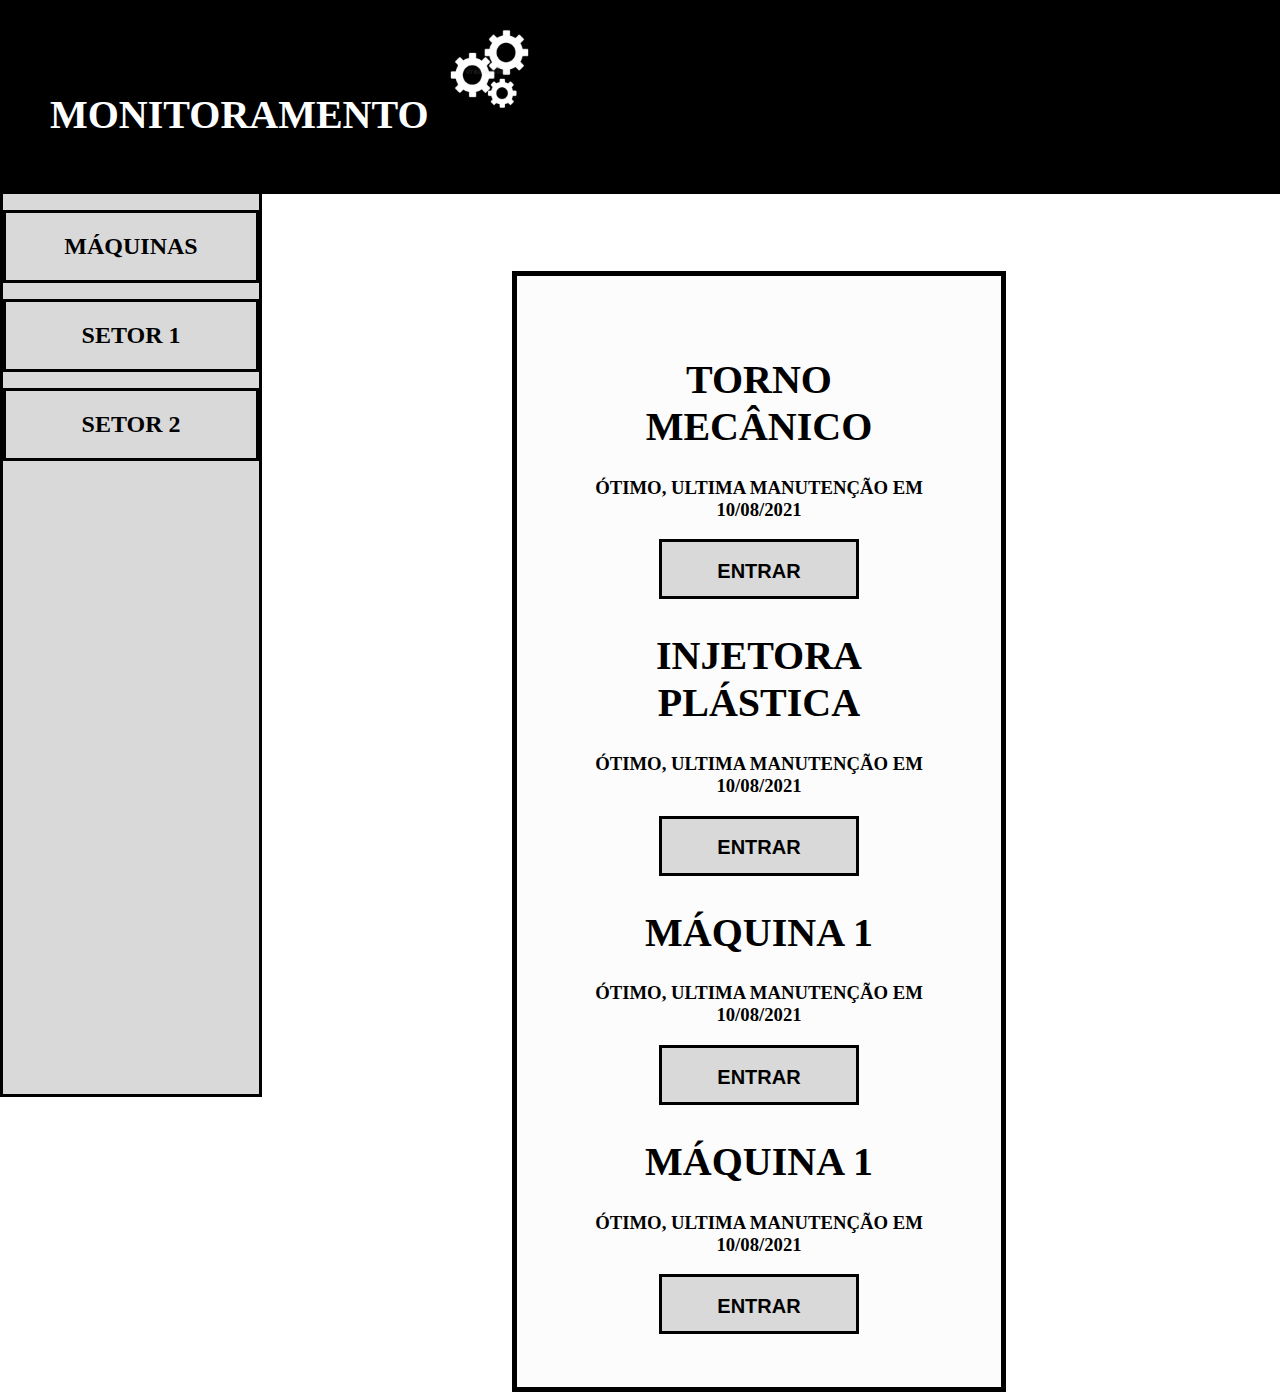
==== index.html @ b04c266a "1.1" ====
<!DOCTYPE html>
<html lang="PT-BR">
    <head>
        <meta charset="UTF-8">
        <title>Monitoramento</title>
        <link rel="stylesheet" type="text/css" href="style.css">
        <script src="link.js"></script>
        </head>
        <body>
            <div class="container">
                <!--BANNER COM TITULO-->
                <div class="banner">
                    <div class="title">
                        <h1>MONITORAMENTO</h1>
                    </div>
                        <div class="icon">
                            <img class="iconimg"src="assets/icon.png">
                        </div>
                    </div>
                </div>
                <!--COLUNA LATERAL-->
                <div class="colunalateral">
                    <p></p>
                    <div class="primeiroselecionavel">
                        <div class="textcaixa">
                            <h2>MÁQUINAS</h2>
                        </div>
                    </div>
                    <p></p>
                    <div class="segundoselecionavel">
                        <div class="textcaixa">
                            <h2>SETOR 1</h2>
                        </div>
                    </div>
                    <p></p>
                    <div class="terceiroselecionavel">
                        <div class="textcaixa">
                            <h2>SETOR 2</h2>
                        </div>
                    </div>     
                </div>
                <!--AREA DE MÁQUINAS-->
                <div class="areademaquinas">
                    
                    <!---maquina 1-->
                    <div class="areamaquina">
                    <div class="maquina1">
                    <div class="caixa flutuante">
                        <div class="caixacomnome">
                            <h1>TORNO MECÂNICO</h1></a>
                        </div>
                        <div class="caixa de status">
                            <h3>ÓTIMO, ULTIMA MANUTENÇÃO EM 10/08/2021</h3>
                        </div>
                        <div class="botao de acesso">
                            <a  class="none_href" href="subpage.html"><button id="acesso"><h2>ENTRAR</h2></button></a>
                        </div>
                    </div>
                    </div>
                    <!--maquina 2-->
                    <div class="maquina2">
                    <div class="caixa flutuante">
                        <div class="caixacomnome">
                            <h1>INJETORA PLÁSTICA</h1>
                        </div>
                        <div class="caixa de status">
                            <h3>ÓTIMO, ULTIMA MANUTENÇÃO EM 10/08/2021</h3>
                        </div>
                        <div class="botao de acesso">
                            <button id="acesso"><h2>ENTRAR</h2></button>
                        </div>
                    </div>
                    </div>
                    <!--maquina 3-->
                    <div class="maquina3">
                    
                        <div class="caixacomnome">
                            <h1>MÁQUINA 1</h1>
                        </div>
                        <div class="caixa de status">
                            <h3>ÓTIMO, ULTIMA MANUTENÇÃO EM 10/08/2021</h3>
                        </div>
                        <div class="botao de acesso">
                            <button id="acesso"><h2>ENTRAR</h2></button>
                        
                    </div>
                    </div>
                    <!---maquina 4-->
                    <div class="maquina2">
                    
                        <div class="caixacomnome">
                            <h1>MÁQUINA 1</h1>
                        </div>
                        <div class="caixa de status">
                            <h3>ÓTIMO, ULTIMA MANUTENÇÃO EM 10/08/2021</h3>
                        </div>
                        <div class="botao de acesso">
                            <button id="acesso"><h2>ENTRAR</h2></button>
                        </div>
                    
                    </div>
                    </div>
                    <!--fim das seções-->
                    </div>
                </div>
            </div>
        </body>
</html>
---- style.css ----
html{
    width: 100%;
    height: 100%;
    border: 0px;
    
}
body{
    width: 100%;
    height: 100%;
    margin: 0px;
}
.banner{
    background-color: #000000;
    width: 100%;
    height: 10%;
    color:#ffffff;
    text-align: left;
}
h1{
    font-size: 40px;
}
.title{
    display: inline-block;
    margin-bottom: 30px;
    margin-left: 50px;
    text-decoration: double;
}
.icon{
    margin-top: 10px;
}
.icon, .iconimg{
    display: inline-block;
}
.iconimg{
    height: 70%;
    width: 70%;
}
.colunalateral{
    border-width: 50px;
    border: #000000;
    border-style: solid;
    background-color: #D9D9D9;
    width: 20%;
    height: 100%;
    text-align: center;
    margin:0px;
    display: inline-block;
    position:absolute;
    border-top:0px;
}

.primeiroselecionavel{
    border: #000000;
    border-width: 3px;
    border-style: solid;
    
}
.segundoselecionavel{
    border: #000000;
    border-width: 3px;
    border-style: solid;
}
.terceiroselecionavel{
    border: #000000;
    border-width: 3px;
    border-style: solid;
    
}
 .areademaquinas{
    display:inline-block;
    margin-left: 40%;
    margin-top: 6%;
    width: 30%;
}
.areademaquinas{
    background-color: #FDFCFC;
    text-align: center;
    padding: 50px;
    border: #000000;
    border-style: solid;
    border-width: 5px;
    
}
#acesso{
    width: 200px;
    height: 60px;
    background-color: #D9D9D9;
    text-align: center;
    cursor: pointer;
    border-width: 2px;
    border: #000000;
    border-style: solid;
}
.maquina1 , .maquina2 , .maquina3 , .maquina4{
    display: inline-block;
    border-width:20px;
    border:#FDFCFC;
    border-style: solid;
}
/*segunda página*/
.caixaflutuante{
    text-align: center;
    display:inline-block;
    margin-left: 40%;
    margin-top: 6%;
    width: 600px;
    background-color: #FDFCFC;
    border-color: #000000;
    border-width: 4px;
    border-style: solid;
    padding: 100px;
}
.img_torno{
    rotate: 270deg;
    height: 30%;
    width: 30%;
    border: #000000;
    border-style: solid;
    border-width: 2px;
}
#title_caixa{
    border: #000000;
    border-style: solid;
    border-width: 2px;
    margin-bottom: 20px;

}
#caixa_manutencao{
    border: #000000;
    border-style: solid;
    border-width: 2px;
    margin-bottom: 20px;
}
#caixa_modelo{
    border: #000000;
    border-style: solid;
    border-width: 2px;
    margin-bottom: 20px;

}
#caixa_problemas{
    border: #000000;
    border-style: solid;
    border-width: 2px;
    margin-bottom: 20px;

}
#caixa_observacoes{
    border: #000000;
    border-style: solid;
    border-width: 2px;
    margin-bottom: 20px;

}
#caixa_picture{
   
}
.acesso_submit{
    width: 210px;
    height: 70px;
    background-color: #D9D9D9;
    text-align: center;
    cursor: pointer;
    border-width: 1px;
    border: #000000;
    border-style: solid;
}
#problemas_1{
    width: 100px;
    height: 30px;
}
#problemas_2{
    width: 40px;
    height: 30px;
}
.none_href{
    text-decoration: none;
    color:#000000;
}
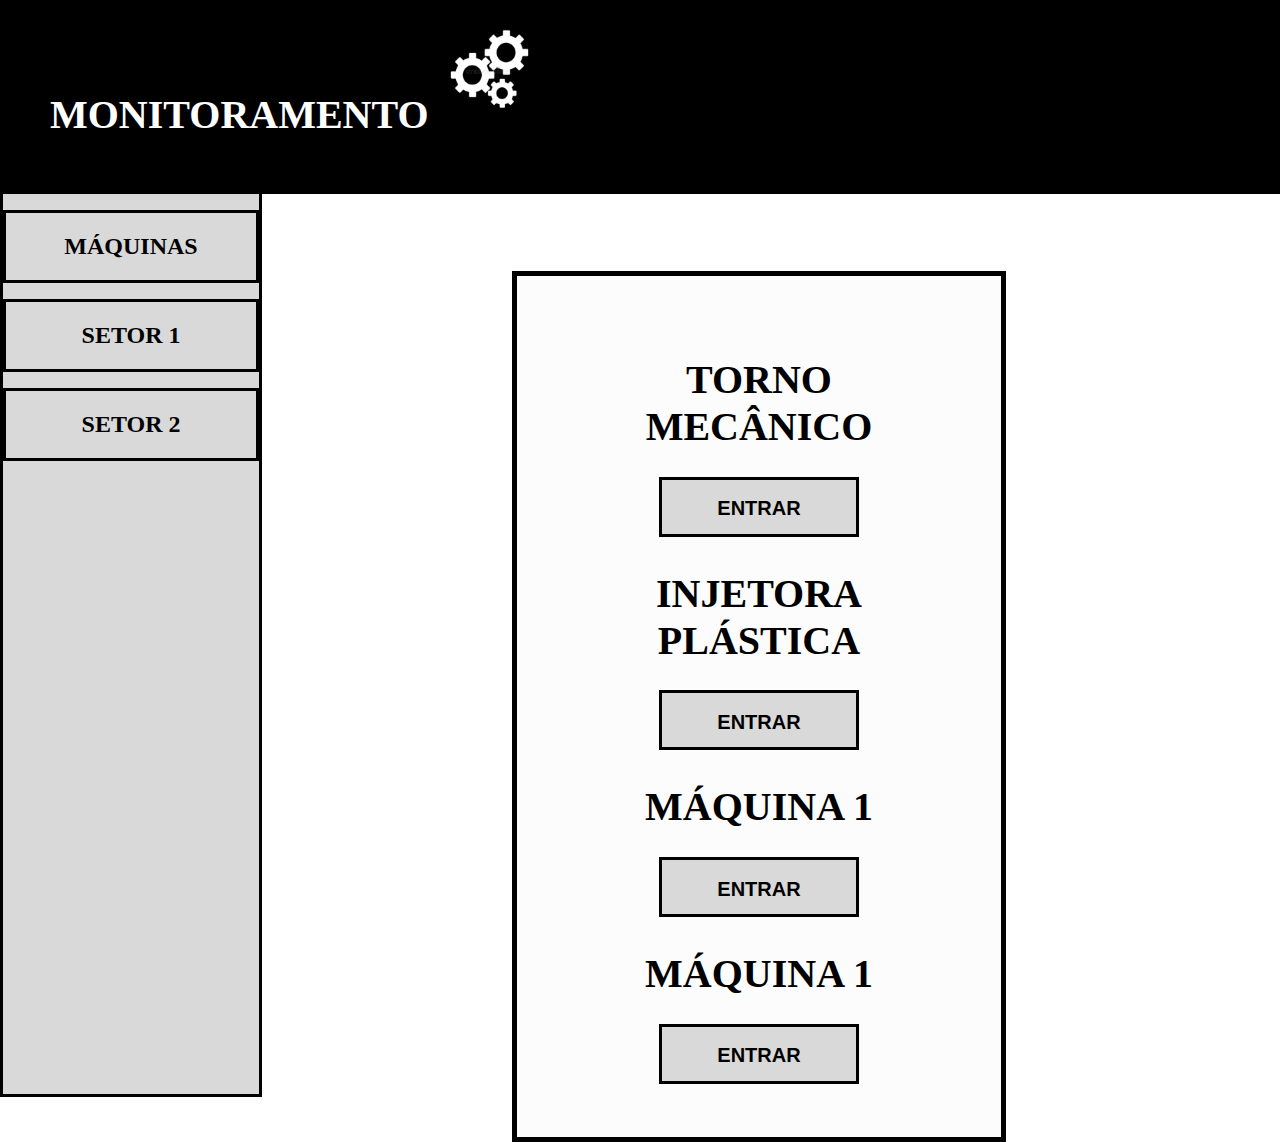
==== commit 28769111: "1.2" ====
--- a/index.html
+++ b/index.html
@@ -50,7 +50,7 @@
                             <h1>TORNO MECÂNICO</h1></a>
                         </div>
                         <div class="caixa de status">
-                            <h3>ÓTIMO, ULTIMA MANUTENÇÃO EM 10/08/2021</h3>
+                           
                         </div>
                         <div class="botao de acesso">
                             <a  class="none_href" href="subpage.html"><button id="acesso"><h2>ENTRAR</h2></button></a>
@@ -64,10 +64,10 @@
                             <h1>INJETORA PLÁSTICA</h1>
                         </div>
                         <div class="caixa de status">
-                            <h3>ÓTIMO, ULTIMA MANUTENÇÃO EM 10/08/2021</h3>
+                            
                         </div>
                         <div class="botao de acesso">
-                            <button id="acesso"><h2>ENTRAR</h2></button>
+                           <a href="tri_subpage.html"><button id="acesso"><h2>ENTRAR</h2></button></a>
                         </div>
                     </div>
                     </div>
@@ -78,7 +78,7 @@
                             <h1>MÁQUINA 1</h1>
                         </div>
                         <div class="caixa de status">
-                            <h3>ÓTIMO, ULTIMA MANUTENÇÃO EM 10/08/2021</h3>
+                            
                         </div>
                         <div class="botao de acesso">
                             <button id="acesso"><h2>ENTRAR</h2></button>
@@ -92,7 +92,7 @@
                             <h1>MÁQUINA 1</h1>
                         </div>
                         <div class="caixa de status">
-                            <h3>ÓTIMO, ULTIMA MANUTENÇÃO EM 10/08/2021</h3>
+                            
                         </div>
                         <div class="botao de acesso">
                             <button id="acesso"><h2>ENTRAR</h2></button>
@@ -105,4 +105,4 @@
                 </div>
             </div>
         </body>
-</html>+</html>
--- a/style.css
+++ b/style.css
@@ -152,8 +152,11 @@
     margin-bottom: 20px;
 
 }
-#caixa_picture{
-   
+#caixa_fabricacao{
+    border: #000000;
+    border-style: solid;
+    border-width: 2px;
+    margin-bottom: 20px;
 }
 .acesso_submit{
     width: 210px;
@@ -176,4 +179,30 @@
 .none_href{
     text-decoration: none;
     color:#000000;
+}
+#manutencao_tri_subpage{
+    width: 100px;
+    height: 30px;
+}
+#problemas_tri_subpage{
+    width: 40px;
+    height: 30px;
+}
+.button_desativar_div{
+    margin-top: 20px;
+}
+.red_button{ width: 210px;
+    height: 70px;
+    background-color: #9f0d0d;
+    text-align: center;
+    cursor: pointer;
+    border-width: 1px;
+    border: #000000;
+    border-style: solid;
+    color:#ffffff;
+}
+#br_desativar {
+    color:#9f0d0d;
+    font-size: 40px;
+    text-align: center;
 }